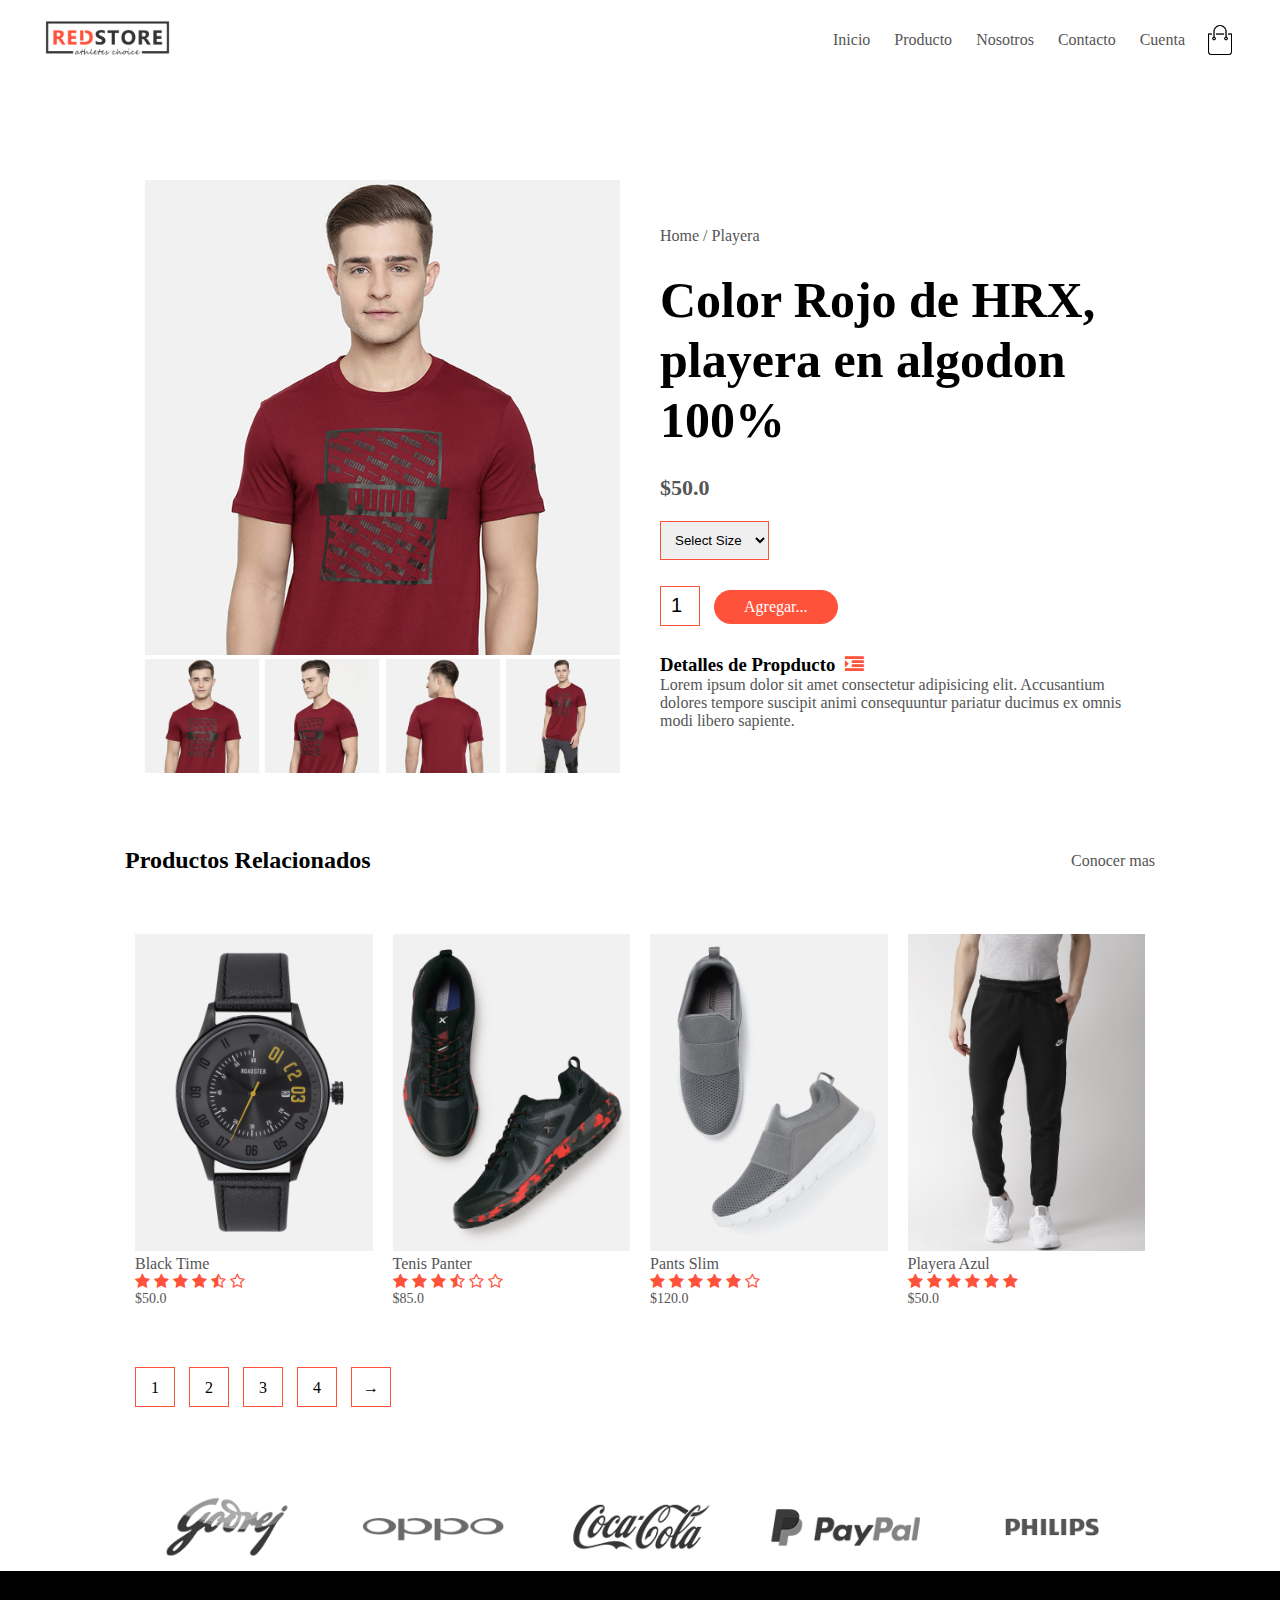
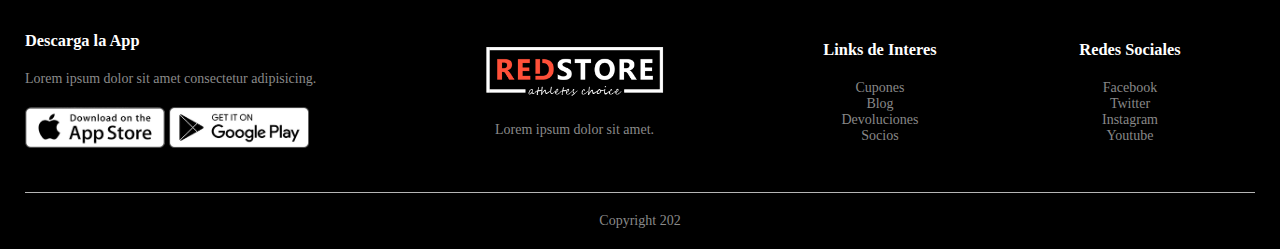
==== 03-Tienda/detalle_producto.html @ b3f98804 "Maquetado Tienda en linea" ====
<!DOCTYPE html>
<html lang="en">
<head>
  <meta charset="UTF-8">
  <meta name="viewport" content="width=device-width, initial-scale=1.0">
  <link rel="stylesheet" href="css/style.css">
  <link rel="stylesheet" href="https://stackpath.bootstrapcdn.com/font-awesome/4.7.0/css/font-awesome.min.css">
  <title>Todos los Productos</title>
</head>
<body>

  
  <div class="container">
    <div class="navbar">
        <div class="logo">
          <img src="img/logo.png" alt="logo RedStore" width="125px">
        </div>
        <nav>
          <ul id="MenuItems">
            <li><a href="index.html"> Inicio </a></li>
            <li><a href="productos.html"> Producto </a></li>
            <li><a href=""> Nosotros </a></li>
            <li><a href=""> Contacto </a></li>
            <li><a href=""> Cuenta </a></li>
          </ul>
        </nav>
        <img src="img/cart.png" alt="icon store" width="30px">
        <img src="img/menu.png" alt="menu movil" class="menu-icon" onclick="menutoggle()" >
    </div>
  </div>

  <!-- --------------- Detalle de Producto ------------ -->
  <div class="small-container single-producto">
    <div class="row">
      <div class="col-2">

        <img src="img/gallery-1.jpg" alt="Playera Roja" width="100%" id="ProductImg">

        <div class="small-img-row">

          <div class="small-img-col">
            <img src="img/gallery-1.jpg" alt="gallery" width="100%" class="small-img">
          </div>

          <div class="small-img-col">
            <img src="img/gallery-2.jpg" alt="gallery" width="100%" class="small-img">
          </div>

          <div class="small-img-col">
            <img src="img/gallery-3.jpg" alt="gallery" width="100%" class="small-img">
          </div>

          <div class="small-img-col">
            <img src="img/gallery-4.jpg" alt="gallery" width="100%" class="small-img">
          </div>






        </div>
      </div>
      <div class="col-2 ">
        <p>Home / Playera</p>
        <h1>Color Rojo de HRX, playera en algodon 100%</h1>
        <h4>$50.0</h4>
        <select>
          <option value="">Select Size</option>
          <option value="">XXL</option>
          <option value="">XL</option>
          <option value="">Large</option>
          <option value="">Medium</option>
          <option value="">Small</option>
        </select>
        <input type="number" value="1">
        <a href="" class= "btn">Agregar...</a>
        <h3>Detalles de Propducto<i class="fa fa-indent"></i></h3>
        <p>Lorem ipsum dolor sit amet consectetur adipisicing elit. Accusantium dolores tempore suscipit animi consequuntur pariatur ducimus ex omnis modi libero sapiente.</p>
      </div>
    </div>
  </div>
  <!------------ Titulo ------------>
  <div class="small-container">
    <div class="row row-2">
      <h2>Productos Relacionados</h2>
      <p>Conocer mas</p>
    </div>
  </div>

  <!-------------------------- Productos futuros ----------------------------->
  <div class="small-container">

    <div class="row">
      <div class="col-4">
        <img src="img/product-9.jpg" alt="producto stock">
      <h4>Black Time</h4>
        <div class="rating">
          <i class="fa fa-star"></i>
          <i class="fa fa-star"></i>
          <i class="fa fa-star"></i>
          <i class="fa fa-star"></i>
          <i class="fa fa-star-half-o"></i>
          <i class="fa fa-star-o"></i>
        </div>
      <p>$50.0</p>
      </div>
      <div class="col-4"><img src="img/product-10.jpg" alt="producto stock">
      <h4>Tenis Panter</h4>
        <div class="rating">
          <i class="fa fa-star"></i>
          <i class="fa fa-star"></i>
          <i class="fa fa-star"></i>
          <i class="fa fa-star-half-o"></i>
          <i class="fa fa-star-o"></i>
          <i class="fa fa-star-o"></i>
        </div>
      <p>$85.0</p>
      </div>
      <div class="col-4"><img src="img/product-11.jpg" alt="producto stock">
      <h4>Pants Slim</h4>
        <div class="rating">
          <i class="fa fa-star"></i>
          <i class="fa fa-star"></i>
          <i class="fa fa-star"></i>
          <i class="fa fa-star"></i>
          <i class="fa fa-star"></i>
          <i class="fa fa-star-o"></i>
        </div>
      <p>$120.0</p>
      </div>
      <div class="col-4"><img src="img/product-12.jpg" alt="producto stock">
      <h4>Playera Azul</h4>
        <div class="rating">
          <i class="fa fa-star"></i>
          <i class="fa fa-star"></i>
          <i class="fa fa-star"></i>
          <i class="fa fa-star"></i>
          <i class="fa fa-star"></i>
          <i class="fa fa-star"></i>
        </div>
      <p>$50.0</p>
      </div>
    </div>
    <div class="page-btn">
      <span>1</span>
      <span>2</span>
      <span>3</span>
      <span>4</span>
      <span>&#8594;</span>
    </div>
  </div>

   <!-- ------------------------------- brans --------------------------- -->
   <div class="brans">
      <div class="small-container">
        <div class="row">
          <div class="col-5">
            <img src="img/logo-godrej.png" alt="godrej">
          </div> 
          <div class="col-5">
            <img src="img/logo-oppo.png" alt="godrej">
          </div>
          <div class="col-5">
            <img src="img/logo-coca-cola.png" alt="godrej">
          </div>
          <div class="col-5">
            <img src="img/logo-paypal.png" alt="godrej">
          </div>
          <div class="col-5">
            <img src="img/logo-philips.png" alt="godrej">
          </div>
        </div>
      </div>
  </div>
   <!-- ------------------------------- footer --------------------------- -->
   <div class="footer">
    <div class="container">
      <div class="row">

        <div class="footer-col-1">
          <h3>Descarga la App</h3>
          <p>Lorem ipsum dolor sit amet consectetur adipisicing.</p>
          <div class="app-logo">
            <img src="img/app-store.png" alt="Apple Store">
            <img src="img/play-store.png" alt="Play Store">
          </div>
        </div>
        <div class="footer-col-2">
          <img src="img/logo-white.png" alt="logo">
          <p>Lorem ipsum dolor sit amet.</p>
        </div>
        <div class="footer-col-3">
          <h3>Links de Interes</h3>
          <ul>
            <li>Cupones</li>
            <li>Blog</li>
            <li>Devoluciones</li>
            <li>Socios</li>
          </ul>
        </div>
        <div class="footer-col-4">
          <h3>Redes Sociales</h3>
          <ul>
            <li>Facebook</li>
            <li>Twitter</li>
            <li>Instagram</li>
            <li>Youtube</li>
          </ul>
        </div>
      </div>
      <hr>
      <p class="copyright">Copyright 202</p>
    </div>
   </div>

   <!-- -------------------------js togle menu ----------------------------- -->
   <script>
     var MenuItems = document.getElementById("MenuItems");
    MenuItems.style.maxHeight = "0px";
    function menutoggle(){
      if(MenuItems.style.maxHeight == "0px")
      {
        MenuItems.style.maxHeight = "200px";
      }
    else 
      {
        MenuItems.style.maxHeight = "0px";
      }
    }
  </script>
<!-------------- JS para galeria ------------->
  <script>
    var ProductImg = document.getElementById("ProductImg");
    var SmallImg = document.getElementsByClassName("small-img");
    SmallImg[0].onclick = function()
    {
      ProductImg.src = SmallImg[0].src;
    }
    SmallImg[1].onclick = function()
    {
      ProductImg.src = SmallImg[1].src;
    }
    SmallImg[2].onclick = function()
    {
      ProductImg.src = SmallImg[2].src;
    }
    SmallImg[3].onclick = function()
    {
      ProductImg.src = SmallImg[3].src;
    }
  </script>
</body>
</html>
---- 03-Tienda/css/style.css ----
* {
  margin: 0;
  padding: 0;
  box-sizing: border-box;
}

.navbar {
  display: flex;
  align-items: center;
  padding: 20px;
}

nav {
  flex: 1;
  text-align: right;
}

nav ul {
  display: inline-block;
  list-style-type: none;
}
nav ul li {
  display: inline-block;
  margin-right: 20px;
}
a {
  text-decoration: none;
  color: #555;
}
p {
  color: #555;
}
.container {
  max-width: 1300px;
  margin: auto;
  padding-left: 25px;
  padding-right: 25px;
}
.row {
  display: flex;
  align-items: center;
  flex-wrap: wrap;
  justify-content: space-around;
}
.col-2 {
  flex-basis: 50%;
  min-width: 300px;
}
.col-2 img {
  max-width: 100%;
  padding: 50px 0;
}
.col-2 h1 {
  font-size: 50px;
  line-height: 60px;
  margin: 25px 0;
}

#txtBold {
  font-weight: bold;
  font-size: 20px;
  padding-top: 20px;
}

.btn {
  display: inline-block;
  background: #ff523b;
  color: #fff;
  padding: 8px 30px;
  margin: 30px 0;
  border-radius: 30px;
  transition: background 0.5s;
}
.btn:hover {
  background: #563434;
}
.header {
  background: radial-gradient(#fff, #ffd6d6);
}

.header .row {
  margin-top: 70px;
}
.categories {
  margin: 70px 0;
}
.col-3 {
  flex-basis: 30%;
  min-width: 250px;
  margin-bottom: 30px;
}
.col-3 img {
  width: 100%;
}
.small-container {
  max-width: 1080px;
  margin: auto;
  padding-left: 25px;
  padding-right: 25px;
}

.col-4 {
  flex-basis: 25%;
  padding: 10px;
  min-width: 200px;
  margin-bottom: 50px;
  transition: transform 0.5s;
}
.col-4 img {
  width: 100%;
}
.title {
  text-align: center;
  margin: 0 auto 80px;
  position: relative;
  line-height: 60px;
  color: #555;
}
.title::affter {
  content: '';
  background: #ff523b;
  width: 80px;
  height: 5px;
  border-radius: 5px;
  position: absolute;
  bottom: 0;
  left: 50%;
  transform: translateX(-50%);
}
h4 {
  color: #555;
  font-weight: normal;
}
.col-4 p {
  font-size: 14px;
}
.rating .fa {
  color: #ff523b
}
.col-4:hover {
  transform: translateY(-8px);
}
/*----------------- offer ---------------*/

.offer {
  background: radial-gradient(#fff, #746868);
  margin-top: 80px;
  padding: 30px 0;
}
.col-2 .offer-img {
  padding: 50px;
}
small {
  color: #555;
}

/* ---------------------- Testimnios ------------------------- */
.testimoniales {
  padding-top: 100px;
}
.testimoniales .col-3 {
  text-align: center;
  padding: 40px 20px;
  box-shadow: 0 0 20px 0px rgba(0,0,0,.1);
  cursor: pointer;
  transition: transform 0.5s;
}
.testimoniales .col-3 img {
  width: 50px;
  margin-top: 20px;
  border-radius: 50%;
}
.testimoniales .col-3:hover {
  transform: translateY(-10px);
}
.fa.fa-quote-left {
  font-size: 34px;
  color: #ff523b;
}
.col-3 p {
  font-size: 12px;
  margin: 12px 0;
  color: #777;
}
.testimoniales .col-3 h3 {
  font-weight: 600;
  color: #555;
  font-size: 16px;
}
/* ---------------------- Marcas ------------------------- */
.brands {
  margin: 100px auto;
}
.col-5 {
  width: 160px;
}
.col-5 img {
  width: 100%;
  cursor: pointer;
  filter: grayscale(100%);
}
.col-5 img:hover {
  filter: grayscale(0);
}

/* ---------------------- footer ------------------------- */
.footer {
  background: #000;
  color: #888888;
  font-size: 14px;
  padding: 60px 0 20px;
}
.footer p {
  color: #8a8a8a
}
.footer h3 {
  color: white;
  margin-bottom: 20px;
}
.footer-col-1, .footer-col-2, .footer-col-3, .footer-col-4 {
  min-width: 250px;
  margin-bottom: 20px;
}
.footer-col-1 {
  flex-basis: 30%;
}
.footer-col-2 {
  flex: 1;
  text-align: center;
}
.footer-col-2 img{
  width: 180px;
  margin-bottom: 20px;
}
.footer-col-3, .footer-col-4{
  flex-basis: 12%;
  text-align: center;
} 
ul {
   list-style-type: none;
}
.app-logo {
  margin-top: 20px;
}
.app-logo img{
  width: 140px;
}

.footer hr {
  border: none;
  background:#b5b5b5 ;
  height: 1px;
  margin: 20px 0;
}

.copyright{
  text-align: center;
}

.menu-icon {
  width: 28px;
  margin-left: 20px;
  display: none;
}

/* ---------------------- Media Query Menu ------------------- */

@media only screen and (max-width: 800px){
  nav ul {
    position: absolute;
    top: 70px;
    left: 0;
    background: #333;
    width: 100%;
    overflow: hidden;
    transition: max-height 0.5s;
  }
  nav ul li {
    display: block;
    margin-right: 50px;
    margin-top: 10px;
    margin-bottom: 10px;
  }
  nav ul li a {
    color: #fff;
  }
  .menu-icon {
    display: block;
    cursor: pointer;
  }
}

/* ---------------------- Todos los Productps ------------------- */

.row-2 {
  justify-content: space-between;
  margin: 50px auto 50px;
}
select {
  border: 1px solid #ff523b;
  padding: 5px;
}
select:focus {
  outline: none;
}
.page-btn{
  margin: 0 auto 80px;
}
.page-btn span {
  display: inline-block;
  border: 1px solid #ff523b;
  margin-left: 10px;
  width: 40px;
  height: 40px;
  text-align: center;
  line-height: 40px;
  cursor: pointer;
}

.page-btn span:hover {
  background-color: #ff523b;
  color: white;
}

/* ----------- producto detalle ---------------- */

.single-producto {
  margin-top: 80px;
}
.single-producto .col-2 img{
  padding: 0px;
}
.single-producto .col-2{
  padding: 20px;
}
.single-producto h4{
  margin: 20px 0;
  font-size: 22px;
  font-weight: bold;
}
.single-producto select{
  display: block;
  padding: 10px;
  margin-top: 20px;
}
.single-producto input{
  width: 40px;
  height: 40px;
  padding-left: 10px;
  font-size: 20px;
  margin-right: 10px;
  border: 1px solid #ff523b;
}
input:focus {
  outline: none;
}
.single-producto .fa {
  color: #ff523b;
  margin-left: 10px;
}

.small-img-row {
  display: flex;
  justify-content: space-between;
}

.small-img-col {
  flex-basis: 24%;
  cursor: pointer;
}

/* ---------------------- Media Query 600 screen size ------------------- */

@media only screen and (max-width: 600px){
  .row {
    text-align: center;
  }
  .col-2, .col-3, .col-4 {
    flex-basis: 100%;
  }

  .single-producto .row{
    text-align: left;
  }

  .single-producto .col-2 {
    padding: 20px 0;
  }

}
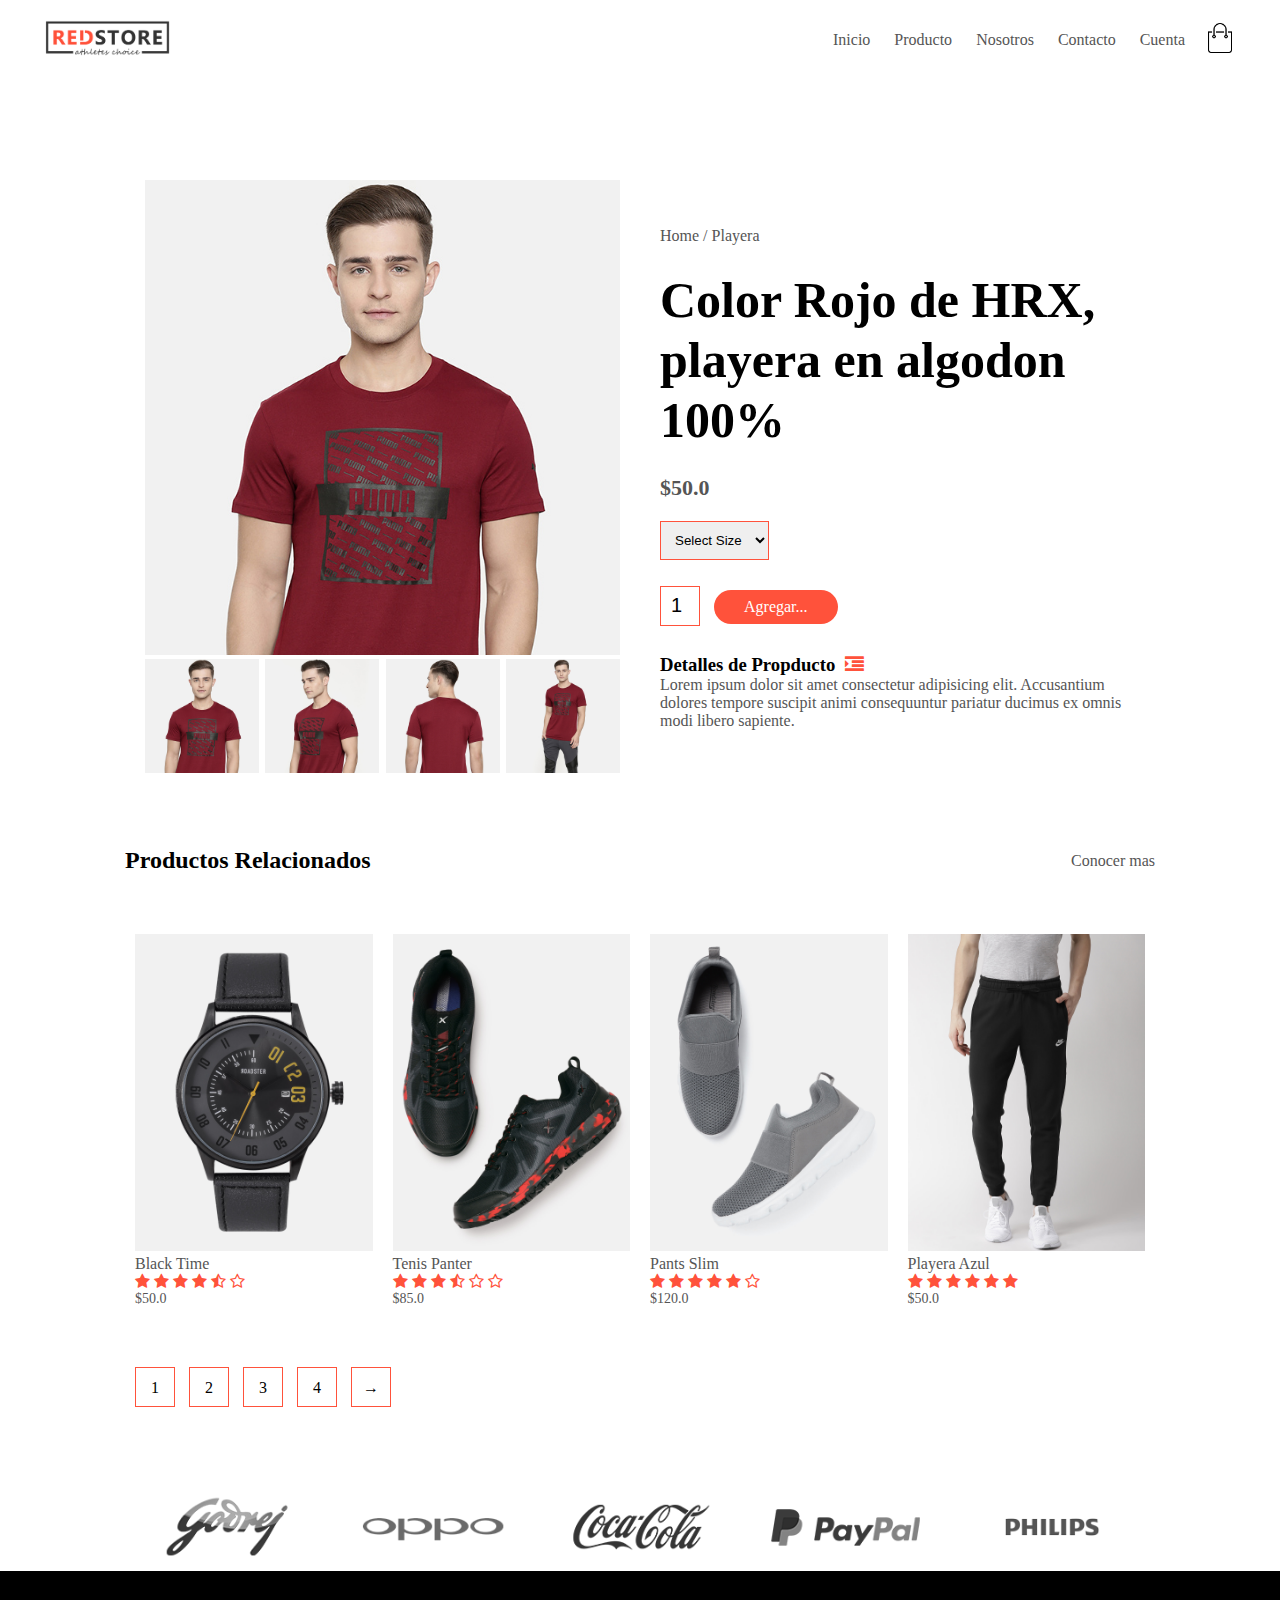
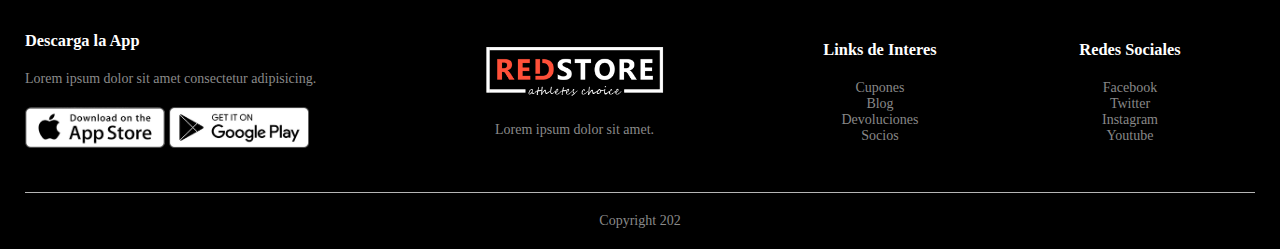
==== commit 67e2bf53: "Agrega carrito de compras" ====
--- a/03-Tienda/detalle_producto.html
+++ b/03-Tienda/detalle_producto.html
@@ -13,7 +13,7 @@
   <div class="container">
     <div class="navbar">
         <div class="logo">
-          <img src="img/logo.png" alt="logo RedStore" width="125px">
+          <a href="index.html"><img src="img/logo.png" alt="logo RedStore" width="125px"></a>
         </div>
         <nav>
           <ul id="MenuItems">
@@ -21,10 +21,10 @@
             <li><a href="productos.html"> Producto </a></li>
             <li><a href=""> Nosotros </a></li>
             <li><a href=""> Contacto </a></li>
-            <li><a href=""> Cuenta </a></li>
+            <li><a href="cuenta.html"> Cuenta </a></li>
           </ul>
         </nav>
-        <img src="img/cart.png" alt="icon store" width="30px">
+        <a href="carrito_compra.html"><img src="img/cart.png" alt="icon store" width="30px"></a>
         <img src="img/menu.png" alt="menu movil" class="menu-icon" onclick="menutoggle()" >
     </div>
   </div>
--- a/03-Tienda/css/style.css
+++ b/03-Tienda/css/style.css
@@ -369,6 +369,137 @@
   cursor: pointer;
 }
 
+/* ------ Items de carro de compra ------------ */
+
+.cart-page {
+  margin: 80px auto;
+}
+
+table {
+  width: 100%;
+  border-collapse: collapse;
+} 
+.cart-info {
+  display: flex;
+  flex-wrap: wrap;
+}
+
+th {
+  text-align: left;
+  padding: 5px;
+  color:#fff;
+  background: #ff523b;
+  font-weight: normal;
+}
+td {
+  padding: 10px 5px;
+}
+
+td input {
+  width: 40px;
+  height: 30px;
+  padding: 5px;
+}
+
+td a {
+  color: #ff523b;
+  font-size: 12px;
+}
+td img {
+  width: 80px;
+  height: 80px;
+  margin-right: 10px;
+}
+.total-price{
+  display: flex;
+  justify-content: flex-end;
+}
+.total-price table {
+  border-top: 3px solid #ff523b;
+  width: 100%;
+  max-width: 370px;
+
+}
+td:last-child{
+  text-align: right;
+}
+th:last-child{
+  text-align: right;
+}
+
+.acount-page {
+  padding: 50px 0;
+  background: radial-gradient(#fff, #ffd6d6);
+}
+.form-container {
+  background: #fff;
+  width: 300px;
+  height: 400px;
+  position: relative;
+  text-align: center;
+  padding: 20px 0;
+  margin: auto;
+  box-shadow: 0 0 20px 0px rgba(0,0,0,0.1);
+  overflow: hidden;
+}
+
+.form-container span{
+  font-weight: bold;
+  padding: 0 10px;
+  color: #555;
+  cursor: pointer;
+  width: 100px;
+  display: inline-block;
+}
+
+.form-btn{
+  display: inline-block;
+}
+
+.form-container form{
+  max-width: 300px;
+  padding: 0 20px;
+  position: absolute;
+  top: 130px;
+  transition: transform 1s;
+}
+
+form input{
+  width: 100%;
+  height: 30px;
+  margin: 10px 0;
+  padding: 0 10px;
+  border: 1px solid #ccc;
+} 
+form .btn{
+  width: 100%;
+  border: none;
+  cursor: pointer;
+  margin: 10px 0;
+}
+form .btn:focus{
+  outline: none;
+}
+#LoginForm{
+  left: -300px;
+}
+#RegForm{
+left: 0;
+}
+form a {
+  font-size: 12px;
+}
+#Indicador{
+  width: 100px;
+  border: none;
+  background: #ff523b;
+  height: 3px;
+  margin-top: 8px;
+  transform: translateX(100px);
+  transition: transform 1s;
+}
+
+
 /* ---------------------- Media Query 600 screen size ------------------- */
 
 @media only screen and (max-width: 600px){
@@ -387,6 +518,13 @@
     padding: 20px 0;
   }
 
-}
-
-
+  .cart-info p {
+    display: none;
+  }
+
+
+
+
+}
+
+
